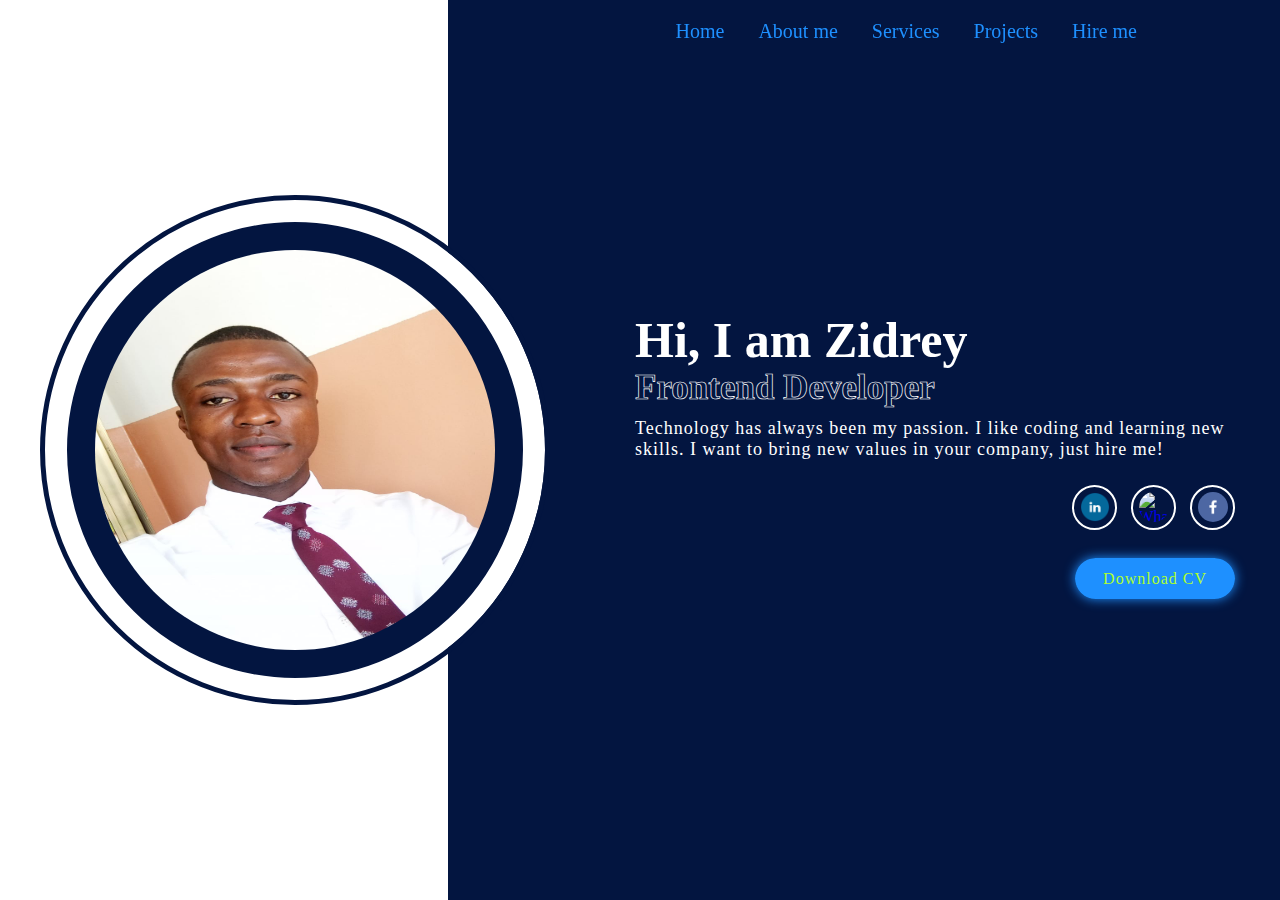
==== index.html @ 3790ab4a "first commit" ====
<!DOCTYPE html>
<html lang="en">
<head>
    <meta charset="UTF-8">
    <meta name="viewport" content="width=device-width, initial-scale=1.0">
    <title>Home Page</title>
    <link rel="stylesheet" type="text/css" href="styles/styles.css"/>
</head>
<body>
    <header class ="header">
        <nav class="navb">
            <a href="index.html">Home</a>
            <a  href="about.html">About me</a>
            <a  href="services.html">Services</a>
            <a href="https://zidreynkounkou-pro.github.io/wdd130/wwr/index.html">Projects</a>
            <a  href="#">Hire me</a>
        </nav>
    </header>
    <section class="home">
        <div class="home-image">
            <img src="images/photo.jpg" alt="My photo here.">
        </div>
        <div class="home-content">
            <h1>Hi, I am Zidrey</h1>
            <h2>Frontend Developer</h2>
            <p>Technology has always been my passion. I like coding and learning new skills. I want to bring new values in your company, just hire me!</p>
        
            <div class="home-sci">
                <a href="https://www.linkedin.com/in/relga-zidrey-nkounkou-018012249"><img class="facebook" src="images/linkedin.png" alt="facebook icon here"></a>
                <a href="https://wa.me//+242068093411"><img class="whatsapp" src="images/Whatsapp.jpeg" alt="WhatsApp icone here"></a>
                <a href="https://www.facebook.com/zidrey.nkounkou"><img class="facebook" src="images/facebook.png" alt="facebook icon here"></a>
            </div>
            <a href="#" class="btn">Download CV</a>
        </div>
    </section>
    
    
</body>
</html>
---- styles/styles.css ----
* {
    margin: 0;
    padding: 0;
    box-sizing: border-box;
    font-family: Georgia, 'Times New Roman', Times, serif;
}
/*background:lightslategrey;*/
.header {
    position: fixed;
    top: 0;
    left: 0;
    width: 100%;
    padding: 20px 10%;
    background: transparent;
    display: flex;
    justify-content: right;
   
}
.navb a {
    transition: .9s;
    padding: 15px;
    text-decoration: none;
    color: dodgerblue;
    font-size: 20px;
}

.navb a:hover {
    color:aliceblue;
    text-decoration: underline;
}

.home-sci a img {
    width: 30px;
    height: 30px;
    border-radius: 50%;
}
.home-sci a .facebook {
    width: 30px;
    height: 30px;
}


img {
    width: 250px;
    height: 250px;
}

.home {
    height: 100vh;
    background: linear-gradient(-90deg, #031540 65%, #fff 35%);
    display: flex;
    align-items: center;
    justify-content: space-around;
}

.home-image {
    width: 500px;
    height: 500px;
    background: #031540;
    border-radius: 50%;
    border: 22px solid #fff;
    display: flex;
    align-items: center;
    justify-content: center;
    outline: 5px solid #031540;
}


.home-image img {
    border-radius: 50%;
    width: 400px;
    height: 400px;
    transition: transform .9s;
}
.home-image img:hover {
    transform: scale(1.12);
    opacity: .9;
}
.home-content {
    max-width: 600px;
    text-align: right;
    color: #fff;
}

.home-content h1 {
    font-size: 50px;
    line-height: 1.1;
    text-align: left;
}
.home-content h2 {
    text-align: left;
    font-size: 35px;
    color: transparent;
    -webkit-text-stroke: .7px #fff;
    background-image: linear-gradient(dodgerblue, dodgerblue);
    background-repeat: no-repeat;
    -webkit-background-clip: text;
    background-position: -610px 0;
    animation: animateText 5s linear infinite;
}

@keyframes animateText {
    0%,
    95%,
    100% {
        background-position: -610px 0; 
    }

    65%,
    85% {
        background-position: 0 0;
    }

}
.home-content p {
    font-size: 18px;
    margin-top: 10px;
    text-align: left;
    letter-spacing: 1px;

}

.home-sci {
    margin: 25px 0 40px;
}

.home-sci a {
    display: inline-flex;
    align-items: center;
    justify-content: center;
    width: 45px;
    height: 45px;
    background: transparent;
    border: 2px solid #fff;
    border-radius: 50%;
    margin-left: 10px;
    transition: .9s;
}

.home-sci a:hover {
    background: dodgerblue;
    border-color:dodgerblue;
    box-shadow: 0 0 16px dodgerblue;
}

.btn {
    padding: 12px 28px;
    color: greenyellow;
    background: dodgerblue;
    border-radius: 50px;
    letter-spacing: 1px;
    text-decoration: none;
    box-shadow: 0 0 12px dodgerblue;
    transition: .9s;
    font-weight: 500;
    
    
}

.btn:hover {
    color: #fff;
    box-shadow: none;
}
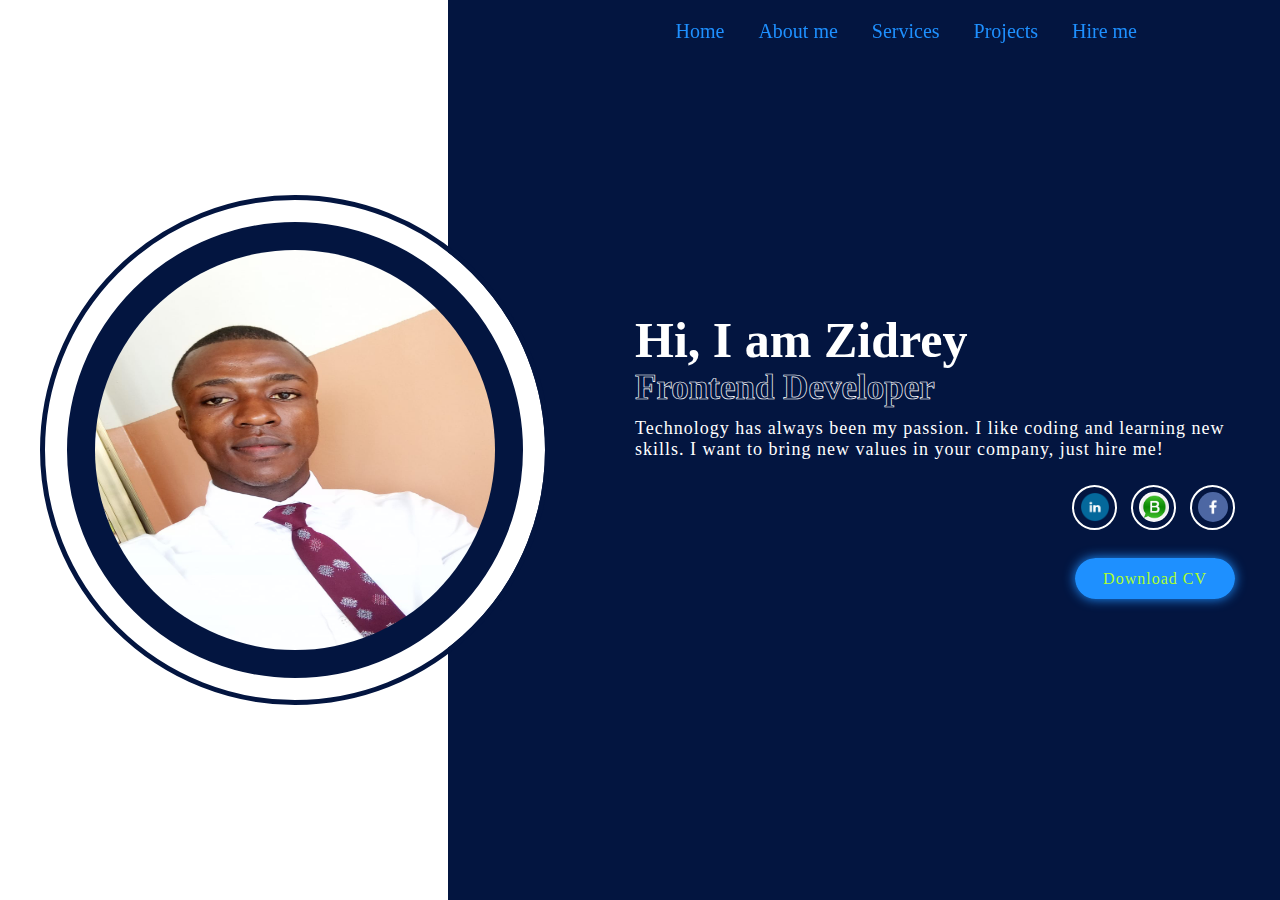
==== commit f1b0974f: "Made some changing." ====
--- a/index.html
+++ b/index.html
@@ -27,7 +27,7 @@
         
             <div class="home-sci">
                 <a href="https://www.linkedin.com/in/relga-zidrey-nkounkou-018012249"><img class="facebook" src="images/linkedin.png" alt="facebook icon here"></a>
-                <a href="https://wa.me//+242068093411"><img class="whatsapp" src="images/Whatsapp.jpeg" alt="WhatsApp icone here"></a>
+                <a href="https://wa.me//+242068093411"><img class="whatsapp" src="images/whatsapp.jpeg" alt="WhatsApp icone here"></a>
                 <a href="https://www.facebook.com/zidrey.nkounkou"><img class="facebook" src="images/facebook.png" alt="facebook icon here"></a>
             </div>
             <a href="#" class="btn">Download CV</a>
